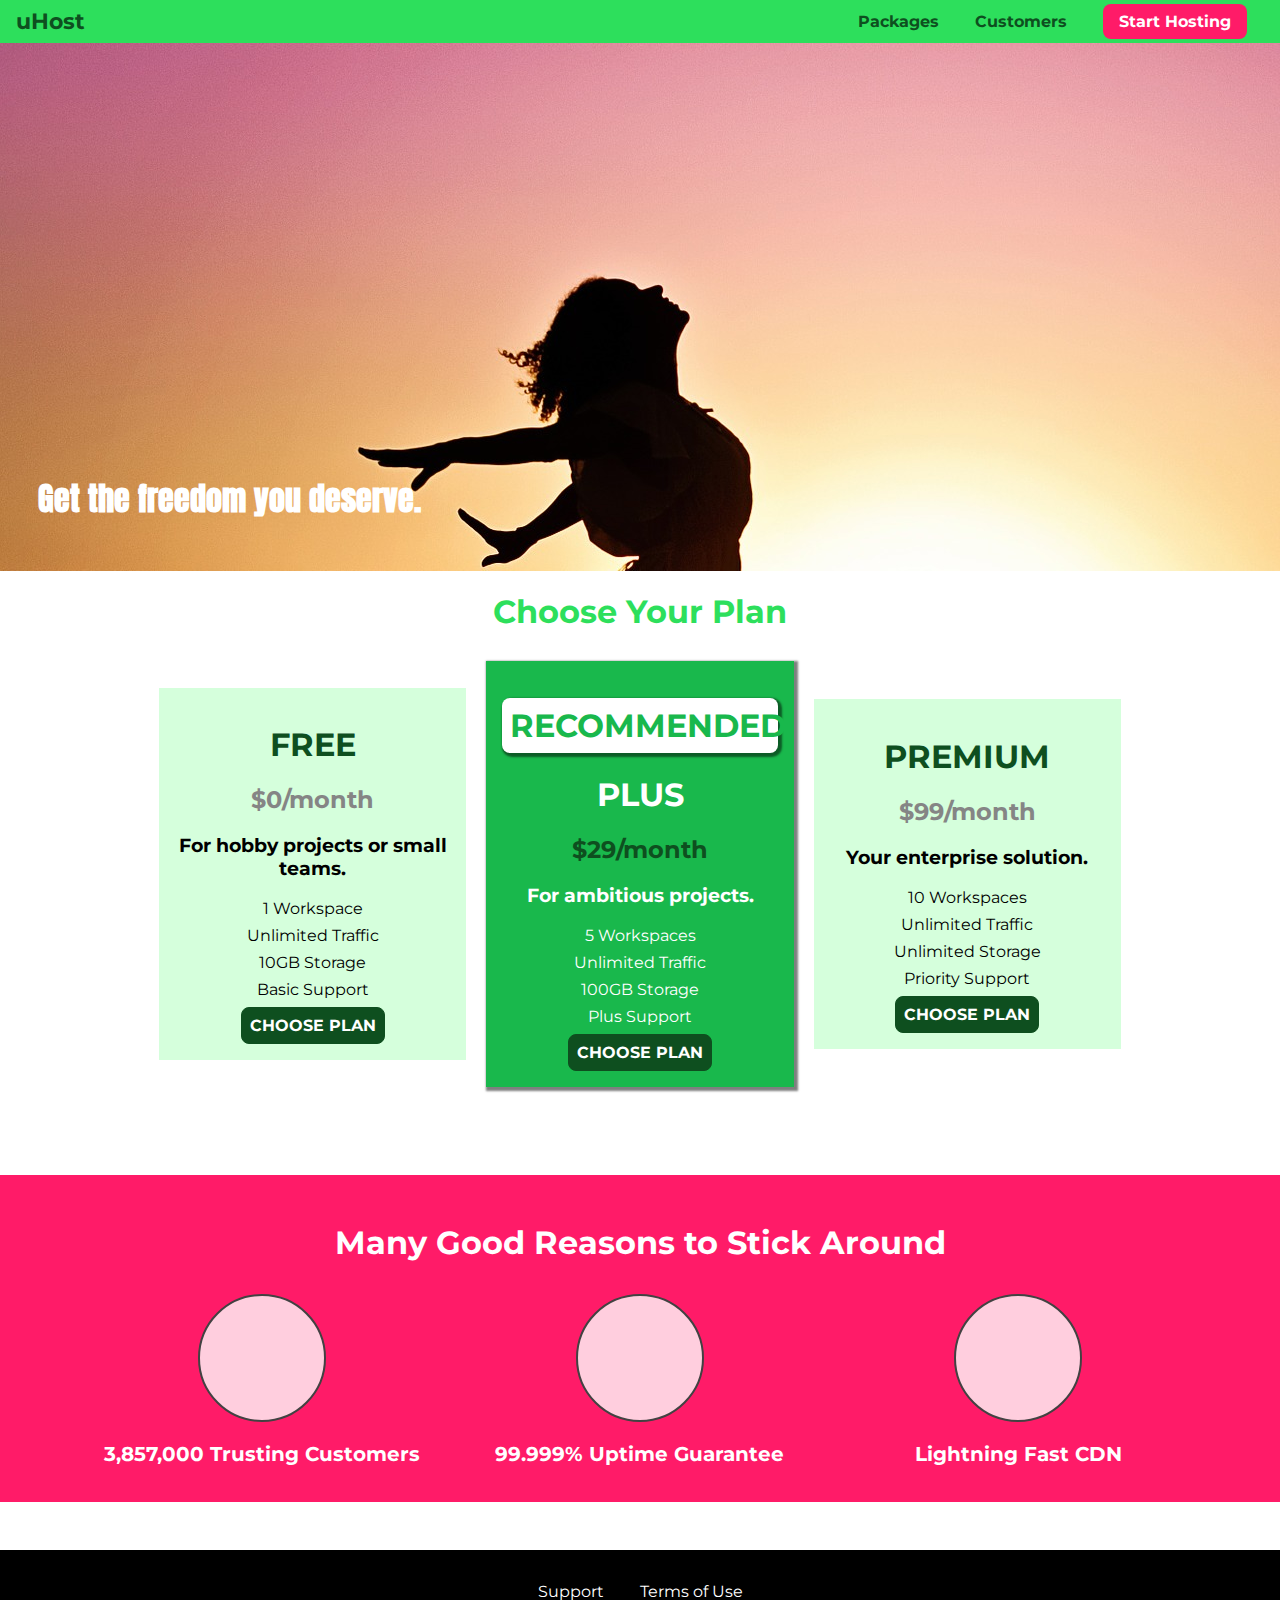
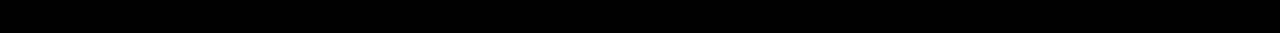
==== Background/index.html @ 16523518 "Add Background" ====
<!DOCTYPE html>
<html lang="en">

<head>
    <meta charset="UTF-8">
    <meta http-equiv="X-UA-Compatible" content="ie=edge">
    <title>uHost</title>
    <link rel="shortcut icon" href="favicon.png">
    <link href="https://fonts.googleapis.com/css?family=Anton" rel="stylesheet">
    <link href="https://fonts.googleapis.com/css?family=Montserrat:400,700" rel="stylesheet">
    <link rel="stylesheet" href="shared.css">
    <link rel="stylesheet" href="main.css">
</head>

<body>
    <header class="main-header">
        <div>
            <a href="index.html" class="main-header__brand">
                uHost
            </a>
        </div>
        <nav class="main-nav">
            <ul class="main-nav__items">
                <li class="main-nav__item">
                    <a href="packages/index.html">Packages</a>
                </li>
                <li class="main-nav__item">
                    <a href="customers/index.html">Customers</a>
                </li>
                <li class="main-nav__item main-nav__item--cta">
                    <a href="start-hosting/index.html">Start Hosting</a>
                </li>
            </ul>
        </nav>
    </header>
    <main>
        <section id="product-overview">
            <h1>Get the freedom you deserve.</h1>
        </section>
        <section id="plans">
            <h1 class="section-title">Choose Your Plan</h1>
            <div class="plan__list">
                <article class="plan">
                    <h1 class="plan__title">FREE</h1>
                    <h2 class="plan__price">$0/month</h2>
                    <h3>For hobby projects or small teams.</h3>
                    <ul class="plan__features">
                        <li class="plan__feature">1 Workspace</li>
                        <li class="plan__feature">Unlimited Traffic</li>
                        <li class="plan__feature">10GB Storage</li>
                        <li class="plan__feature">Basic Support</li>
                    </ul>
                    <div>
                        <button class="button">CHOOSE PLAN</button>
                    </div>
                </article>
                <article class="plan plan--highlighted">
                    <h1 class="plan__annotation">RECOMMENDED</h1>
                    <h1 class="plan__title">PLUS</h1>
                    <h2 class="plan__price">$29/month</h2>
                    <h3>For ambitious projects.</h3>
                    <ul class="plan__features">
                        <li class="plan__feature">5 Workspaces</li>
                        <li class="plan__feature">Unlimited Traffic</li>
                        <li class="plan__feature">100GB Storage</li>
                        <li class="plan__feature">Plus Support</li>
                    </ul>
                    <div>
                        <button class="button">CHOOSE PLAN</button>
                    </div>
                </article>
                <article class="plan">
                    <h1 class="plan__title">PREMIUM</h1>
                    <h2 class="plan__price">$99/month</h2>
                    <h3>Your enterprise solution.</h3>
                    <ul class="plan__features">
                        <li class="plan__feature">10 Workspaces</li>
                        <li class="plan__feature">Unlimited Traffic</li>
                        <li class="plan__feature">Unlimited Storage</li>
                        <li class="plan__feature">Priority Support</li>
                    </ul>
                    <div>
                        <button class="button">CHOOSE PLAN</button>
                    </div>
                </article>
            </div>
        </section>
        <section id="key-features">
            <h1 class="section-title">Many Good Reasons to Stick Around</h1>
            <ul class="key-feature__list">
                <li class="key-feature">
                    <div class="key-feature__image">

                    </div>
                    <p class="key-feature__description">3,857,000 Trusting Customers</p>
                </li>
                <li class="key-feature">
                    <div class="key-feature__image">

                    </div>
                    <p class="key-feature__description">99.999% Uptime Guarantee</p>
                </li>
                <li class="key-feature">
                    <div class="key-feature__image">

                    </div>
                    <p class="key-feature__description">Lightning Fast CDN</p>
                </li>
            </ul>
        </section>
    </main>
    <footer class="main-footer">
        <nav>
            <ul class="main-footer__links">
                <li class="main-footer__link">
                    <a href="#">Support</a>
                </li>
                <li class="main-footer__link">
                    <a href="#">Terms of Use</a>
                </li>
            </ul>
        </nav>
    </footer>
</body>

</html>
---- Background/shared.css ----
* {
    box-sizing: border-box;
}

body {
    font-family: 'Montserrat', sans-serif;
    margin: 0;
}

.main-header {
    width: 100%;
    position: fixed;
    top: 0;
    left: 0;
    background: #2ddf5c;
    padding: 8px 16px;
    z-index: 1;
}

.main-header > div {
    display: inline-block;
    vertical-align: middle;
}

.main-header__brand {
    color: #0e4f1f;
    text-decoration: none;
    font-weight: bold;
    font-size: 22px;
}

.main-nav {
    display: inline-block;
    text-align: right;
    width: calc(100% - 74px);
    vertical-align: middle;
}

.main-nav__items {
    margin: 0;
    padding: 0;
    list-style: none;
}

.main-nav__item {
    display: inline-block;
    margin: 0 16px;
}

.main-nav__item a {
    text-decoration: none;
    color: #0e4f1f;
    font-weight: bold;
    padding: 3px 0;
}

.main-nav__item a:hover,
.main-nav__item a:active {
    color: white;
    border-bottom: 5px solid white;
}

.main-nav__item--cta a {
    color: white;
    background: #ff1b68;
    padding: 8px 16px;
    border-radius: 8px;
}

.main-nav__item--cta a:hover,
.main-nav__item--cta a:active {
    color: #ff1b68;
    background: white;
    border: none;
}

.main-footer {
    background: black;
    padding: 32px;
    margin-top: 48px;
}

.main-footer__links {
    list-style: none;
    margin: 0;
    padding: 0;
    text-align: center;
}

.main-footer__link {
    display: inline-block;
    margin: 0 16px;
}

.main-footer__link a {
    color: white;
    text-decoration: none;
}

.main-footer__link a:hover,
.main-footer__link a:active {
    color: #ccc;
}

.button {
    background: #0e4f1f;
    color: white;
    font: inherit;
    border: 1.5px solid #0e4f1f;
    padding: 8px;
    border-radius: 8px;
    font-weight: bold;
    cursor: pointer;
}

.button:hover,
.button:active {
    background: white;
    color: #0e4f1f;
}

.button:focus {
    outline: none;
}
---- Background/main.css ----
#product-overview {
    background: url("freedom.jpg");
    width: 100%;
    height: 528px;
    padding: 10px;
    margin-top: 43px;
    position: relative;
}

.section-title {
    color: #2ddf5c;
    text-align: center;
}

#product-overview h1 {
    color: white;
    font-family: 'Anton', sans-serif;
    position: absolute;
    bottom: 5%;
    left: 3%;
}

.plan__list {
    width: 80%;
    margin: auto;
    text-align: center;
}

.plan {
    background: #d5ffdc;
    text-align: center;
    padding: 16px;
    margin: 8px;
    display: inline-block;
    width: 30%;
    vertical-align: middle;
}

.plan--highlighted {
    background: #19b84c;
    color: white;
    box-shadow: 2px 2px 2px 2px rgba(0, 0, 0, 0.5);
}

.plan__annotation {
    background: white;
    color: #19b84c;
    padding: 8px;
    box-shadow: 2px 2px 2px 2px rgba(0, 0, 0, 0.5);
    border-radius: 8px;
}

.plan__title {
    color: #0e4f1f;
}

.plan__price {
    color: #858585;
}

.plan--highlighted .plan__title {
    color: white;
}

.plan--highlighted .plan__price {
    color: #0e4f1f;
}

.plan__features {
    list-style: none;
    margin: 0;
    padding: 0;
}

.plan__feature {
    margin: 8px 0;
}

#key-features {
    background: #ff1b68;
    margin-top: 80px;
    padding: 16px;
}

#key-features .section-title {
    color: white;
    margin: 32px;
}

.key-feature__list {
    list-style: none;
    margin: 0;
    padding: 0;
    text-align: center;
}

.key-feature {
    display: inline-block;
    width: 30%;
    vertical-align: top;
}

.key-feature__image {
    background: #ffcede;
    width: 128px;
    height: 128px;
    border: 2px solid #424242;
    border-radius: 50%;
    margin: auto;
}

.key-feature__description {
    text-align: center;
    font-weight: bold;
    color: white;
    font-size: 20px;
}

/* h1 {
    font-family: sans-serif;
} */
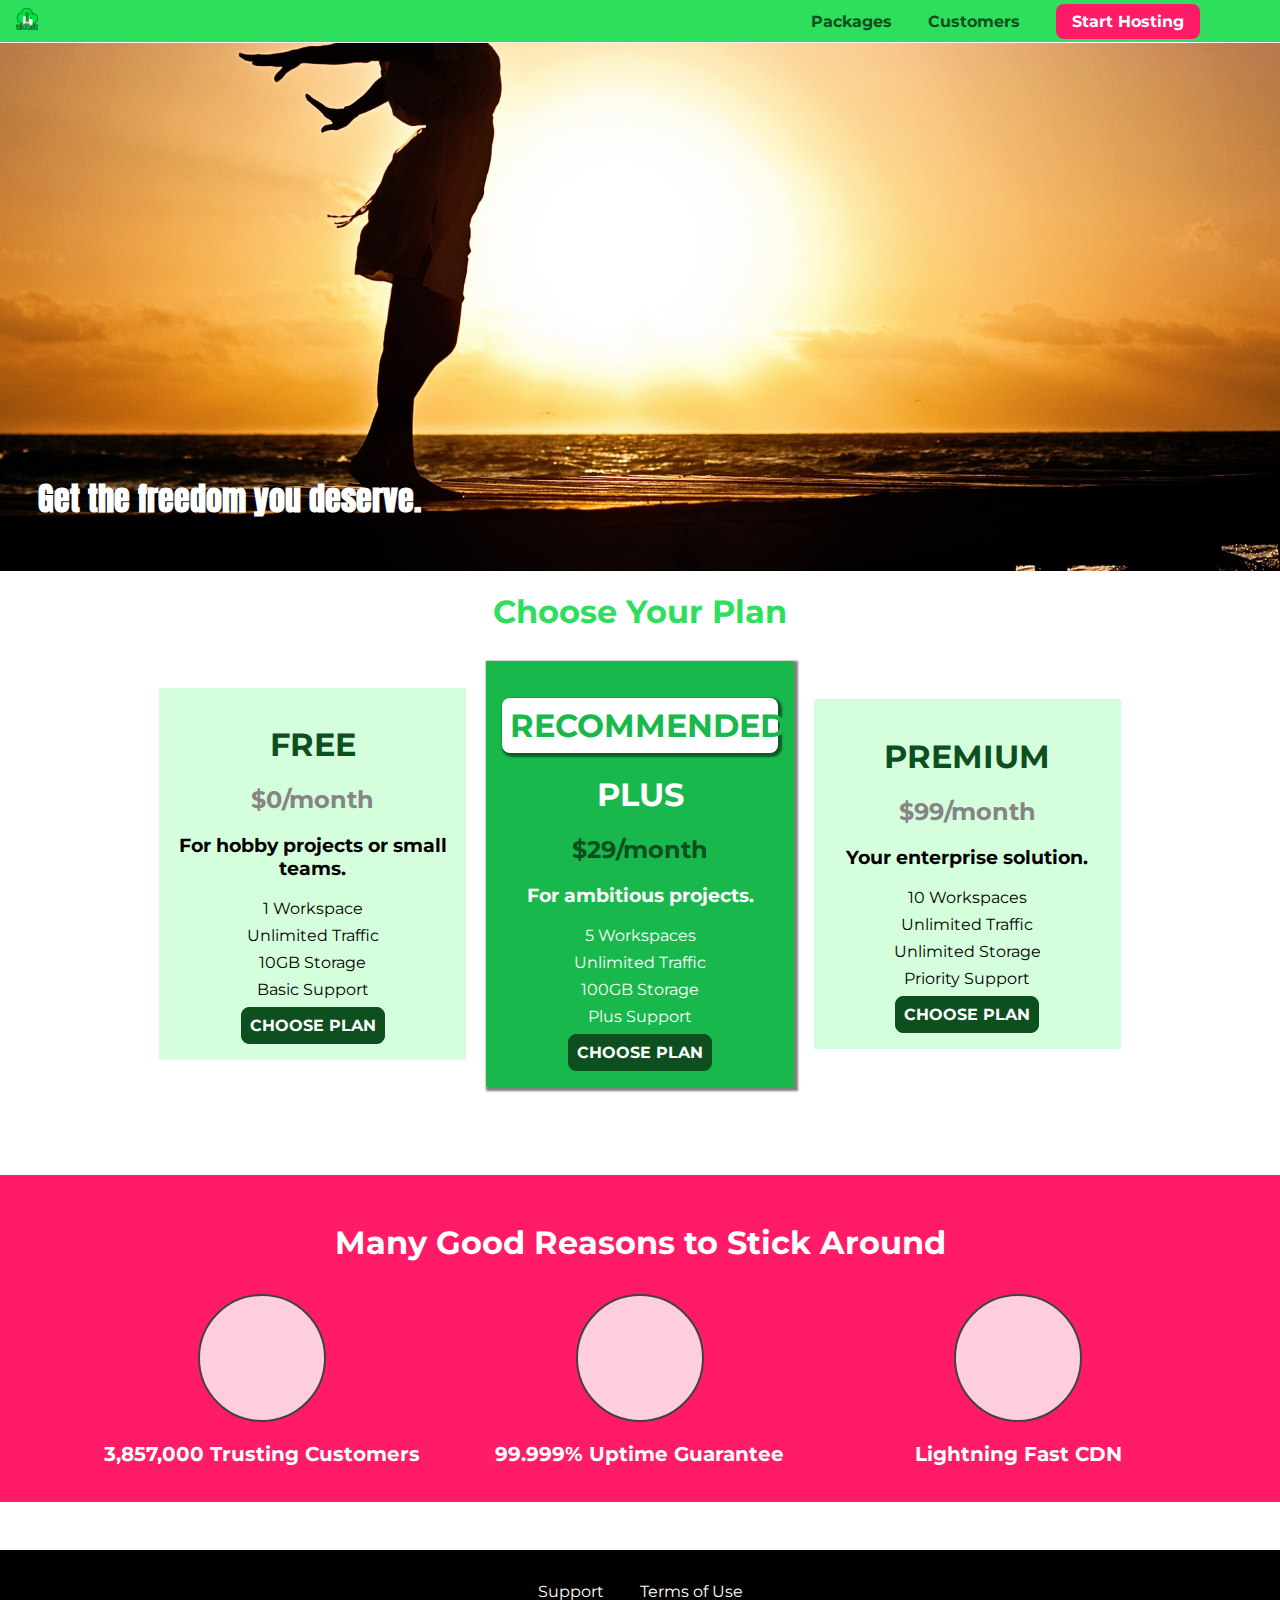
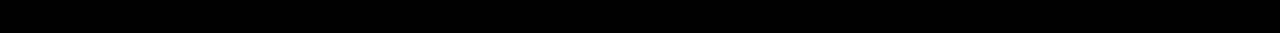
==== commit 056000d8: "Add logo" ====
--- a/Background/index.html
+++ b/Background/index.html
@@ -16,7 +16,7 @@
     <header class="main-header">
         <div>
             <a href="index.html" class="main-header__brand">
-                uHost
+                <img src="./images/uhost-icon.png" alt="uHost logo">
             </a>
         </div>
         <nav class="main-nav">
--- a/Background/shared.css
+++ b/Background/shared.css
@@ -27,6 +27,12 @@
     text-decoration: none;
     font-weight: bold;
     font-size: 22px;
+    display: inline-block;
+    height: 22px;
+}
+
+.main-header__brand img {
+    height: 100%;
 }
 
 .main-nav {
--- a/Background/main.css
+++ b/Background/main.css
@@ -1,7 +1,14 @@
 
 
 #product-overview {
-    background: url("freedom.jpg");
+    /* background: url("freedom.jpg"); */
+    background: url("./images/freedom.jpg") left 10% bottom 20%/cover no-repeat border-box;
+    /* background-size: cover;
+    background-image: url("freedom.jpg")
+    background-position: left 10% bottom 20%; */
+    /* background-repeat: no-repeat;
+    background-origin: border-box;
+    background-clip: border-box; */
     width: 100%;
     height: 528px;
     padding: 10px;
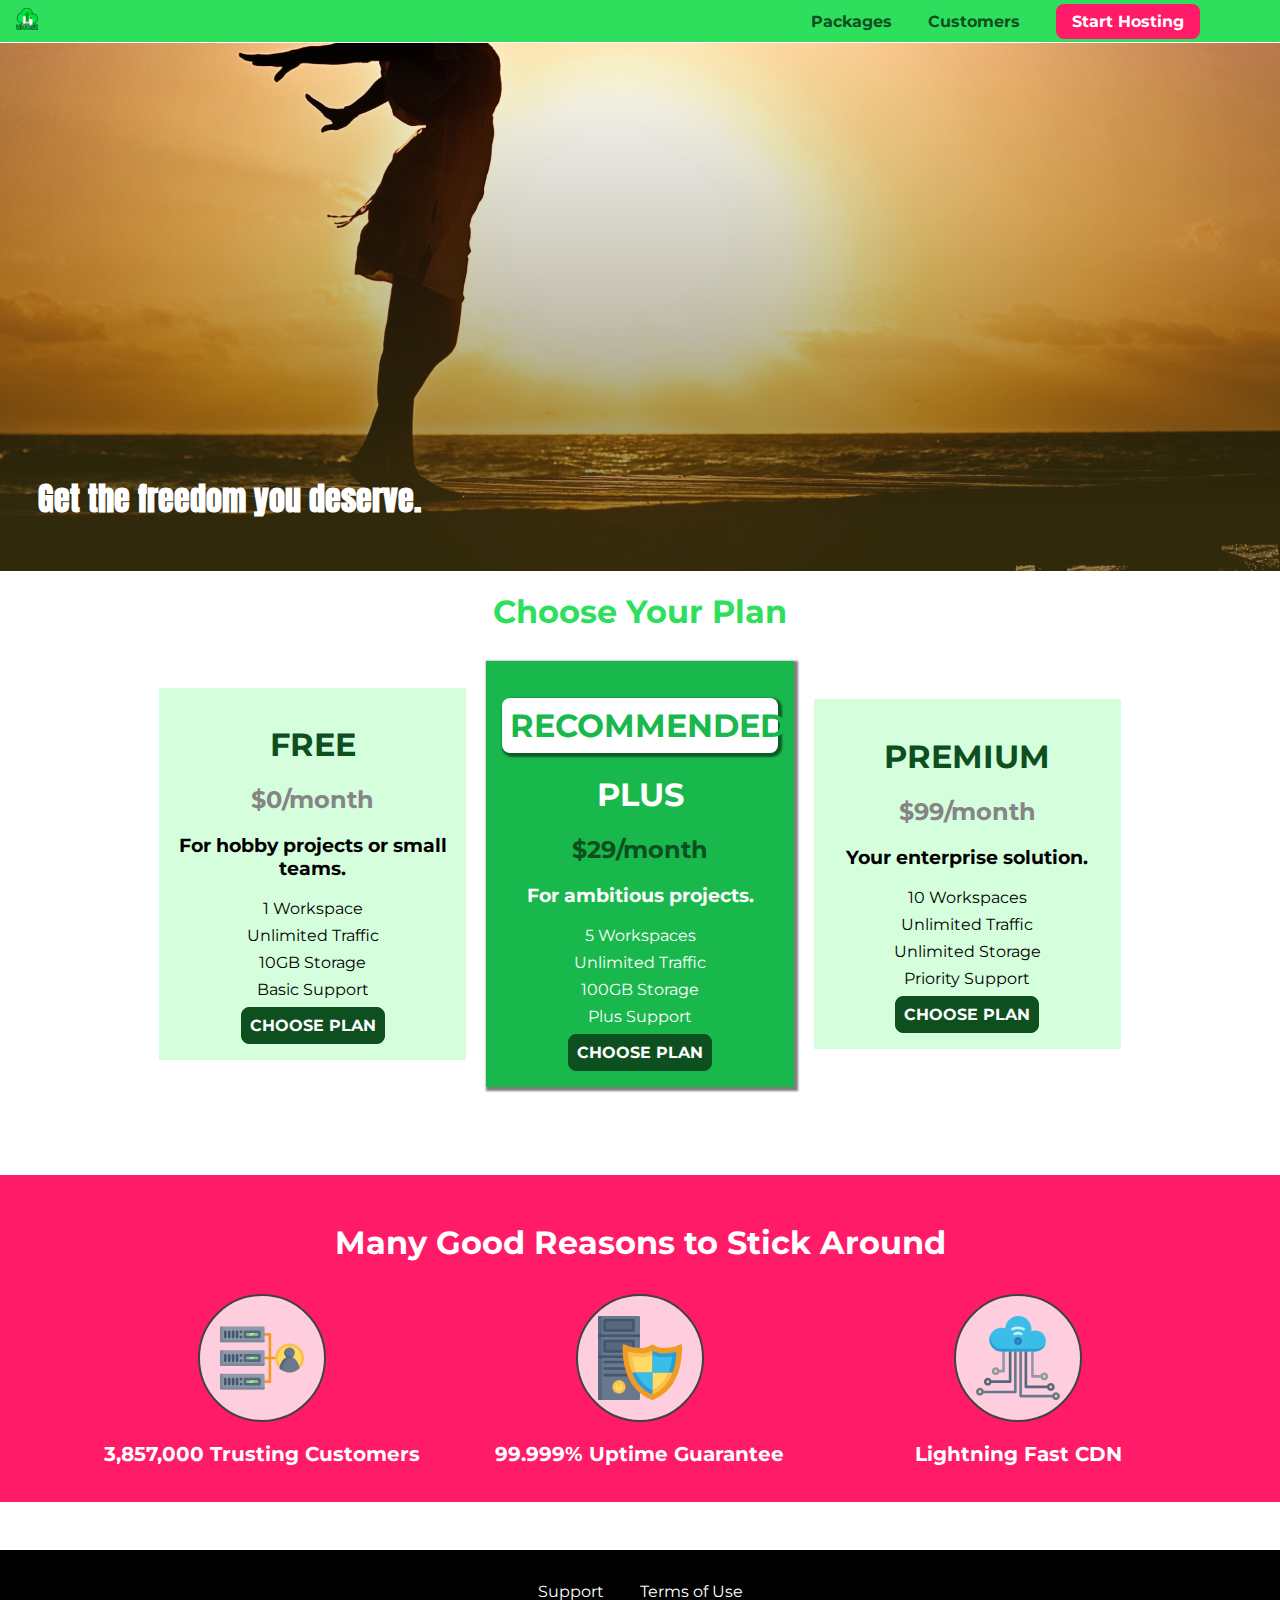
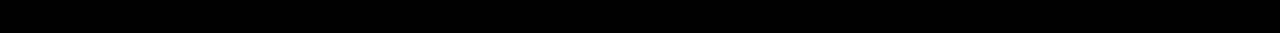
==== commit 78d6d440: "Complete Backgrounds" ====
--- a/Background/index.html
+++ b/Background/index.html
@@ -89,20 +89,183 @@
             <h1 class="section-title">Many Good Reasons to Stick Around</h1>
             <ul class="key-feature__list">
                 <li class="key-feature">
-                    <div class="key-feature__image">
-
+                    <div class="key-feature__image">                  
+                        <svg viewBox="0 0 512 512">
+                            <path style="fill:#F09B24;" d="M344,248h-32V112c0-4.418-3.582-8-8-8h-40c-4.418,0-8,3.582-8,8s3.582,8,8,8h32v128h-32  c-4.418,0-8,3.582-8,8s3.582,8,8,8h32v128h-32c-4.418,0-8,3.582-8,8s3.582,8,8,8h40c4.418,0,8-3.582,8-8V264h32c4.418,0,8-3.582,8-8  S348.418,248,344,248z"
+                            />
+                            <path style="fill:#8E9AA9;" d="M264,64H8c-4.418,0-8,3.582-8,8v80c0,4.418,3.582,8,8,8h256c4.418,0,8-3.582,8-8V72  C272,67.582,268.418,64,264,64z"
+                            />
+                            <path style="fill:#7C899B;" d="M24,144c-4.418,0-8-3.582-8-8V64H8c-4.418,0-8,3.582-8,8v80c0,4.418,3.582,8,8,8h256  c4.418,0,8-3.582,8-8v-8H24z"
+                            />
+                            <rect x="152" y="96" style="fill:#B8E3A8;" width="88" height="32" />
+                            <g>
+                                <polygon style="fill:#7EC97D;" points="152,96 152,128 166,128 198,96  " />
+                                <polygon style="fill:#7EC97D;" points="220,96 188,128 240,128 240,96  " />
+                            </g>
+                            <path style="fill:#56677E;" d="M240,136h-88c-4.418,0-8-3.582-8-8V96c0-4.418,3.582-8,8-8h88c4.418,0,8,3.582,8,8v32  C248,132.418,244.418,136,240,136z M160,120h72v-16h-72V120z"
+                            />
+                            <g>
+                                <path style="fill:#435670;" d="M32,136c-4.418,0-8-3.582-8-8V96c0-4.418,3.582-8,8-8s8,3.582,8,8v32C40,132.418,36.418,136,32,136z   "
+                                />
+                                <path style="fill:#435670;" d="M56,136c-4.418,0-8-3.582-8-8V96c0-4.418,3.582-8,8-8s8,3.582,8,8v32C64,132.418,60.418,136,56,136z   "
+                                />
+                                <path style="fill:#435670;" d="M80,136c-4.418,0-8-3.582-8-8V96c0-4.418,3.582-8,8-8s8,3.582,8,8v32C88,132.418,84.418,136,80,136z   "
+                                />
+                                <path style="fill:#435670;" d="M104,136c-4.418,0-8-3.582-8-8V96c0-4.418,3.582-8,8-8s8,3.582,8,8v32   C112,132.418,108.418,136,104,136z"
+                                />
+                                <path style="fill:#435670;" d="M128,105c-4.418,0-8-3.582-8-8v-1c0-4.418,3.582-8,8-8s8,3.582,8,8v1   C136,101.418,132.418,105,128,105z"
+                                />
+                                <path style="fill:#435670;" d="M128,136c-4.418,0-8-3.582-8-8v-1c0-4.418,3.582-8,8-8s8,3.582,8,8v1   C136,132.418,132.418,136,128,136z"
+                                />
+                            </g>
+                            <path style="fill:#8E9AA9;" d="M264,208H8c-4.418,0-8,3.582-8,8v80c0,4.418,3.582,8,8,8h256c4.418,0,8-3.582,8-8v-80  C272,211.582,268.418,208,264,208z"
+                            />
+                            <path style="fill:#7C899B;" d="M24,288c-4.418,0-8-3.582-8-8v-72H8c-4.418,0-8,3.582-8,8v80c0,4.418,3.582,8,8,8h256  c4.418,0,8-3.582,8-8v-8H24z"
+                            />
+                            <rect x="152" y="240" style="fill:#B8E3A8;" width="88" height="32" />
+                            <g>
+                                <polygon style="fill:#7EC97D;" points="152,240 152,272 166,272 198,240  " />
+                                <polygon style="fill:#7EC97D;" points="220,240 188,272 240,272 240,240  " />
+                            </g>
+                            <path style="fill:#56677E;" d="M240,280h-88c-4.418,0-8-3.582-8-8v-32c0-4.418,3.582-8,8-8h88c4.418,0,8,3.582,8,8v32  C248,276.418,244.418,280,240,280z M160,264h72v-16h-72V264z"
+                            />
+                            <g>
+                                <path style="fill:#435670;" d="M32,280c-4.418,0-8-3.582-8-8v-32c0-4.418,3.582-8,8-8s8,3.582,8,8v32C40,276.418,36.418,280,32,280   z"
+                                />
+                                <path style="fill:#435670;" d="M56,280c-4.418,0-8-3.582-8-8v-32c0-4.418,3.582-8,8-8s8,3.582,8,8v32C64,276.418,60.418,280,56,280   z"
+                                />
+                                <path style="fill:#435670;" d="M80,280c-4.418,0-8-3.582-8-8v-32c0-4.418,3.582-8,8-8s8,3.582,8,8v32C88,276.418,84.418,280,80,280   z"
+                                />
+                                <path style="fill:#435670;" d="M104,280c-4.418,0-8-3.582-8-8v-32c0-4.418,3.582-8,8-8s8,3.582,8,8v32   C112,276.418,108.418,280,104,280z"
+                                />
+                                <path style="fill:#435670;" d="M128,249c-4.418,0-8-3.582-8-8v-1c0-4.418,3.582-8,8-8s8,3.582,8,8v1   C136,245.418,132.418,249,128,249z"
+                                />
+                                <path style="fill:#435670;" d="M128,280c-4.418,0-8-3.582-8-8v-1c0-4.418,3.582-8,8-8s8,3.582,8,8v1   C136,276.418,132.418,280,128,280z"
+                                />
+                            </g>
+                            <path style="fill:#8E9AA9;" d="M264,352H8c-4.418,0-8,3.582-8,8v80c0,4.418,3.582,8,8,8h256c4.418,0,8-3.582,8-8v-80  C272,355.582,268.418,352,264,352z"
+                            />
+                            <path style="fill:#7C899B;" d="M24,432c-4.418,0-8-3.582-8-8v-72H8c-4.418,0-8,3.582-8,8v80c0,4.418,3.582,8,8,8h256  c4.418,0,8-3.582,8-8v-8H24z"
+                            />
+                            <rect x="152" y="384" style="fill:#B8E3A8;" width="88" height="32" />
+                            <g>
+                                <polygon style="fill:#7EC97D;" points="152,384 152,416 166,416 198,384  " />
+                                <polygon style="fill:#7EC97D;" points="220,384 188,416 240,416 240,384  " />
+                            </g>
+                            <path style="fill:#56677E;" d="M240,424h-88c-4.418,0-8-3.582-8-8v-32c0-4.418,3.582-8,8-8h88c4.418,0,8,3.582,8,8v32  C248,420.418,244.418,424,240,424z M160,408h72v-16h-72V408z"
+                            />
+                            <g>
+                                <path style="fill:#435670;" d="M32,424c-4.418,0-8-3.582-8-8v-32c0-4.418,3.582-8,8-8s8,3.582,8,8v32C40,420.418,36.418,424,32,424   z"
+                                />
+                                <path style="fill:#435670;" d="M56,424c-4.418,0-8-3.582-8-8v-32c0-4.418,3.582-8,8-8s8,3.582,8,8v32C64,420.418,60.418,424,56,424   z"
+                                />
+                                <path style="fill:#435670;" d="M80,424c-4.418,0-8-3.582-8-8v-32c0-4.418,3.582-8,8-8s8,3.582,8,8v32C88,420.418,84.418,424,80,424   z"
+                                />
+                                <path style="fill:#435670;" d="M104,424c-4.418,0-8-3.582-8-8v-32c0-4.418,3.582-8,8-8s8,3.582,8,8v32   C112,420.418,108.418,424,104,424z"
+                                />
+                                <path style="fill:#435670;" d="M128,393c-4.418,0-8-3.582-8-8v-1c0-4.418,3.582-8,8-8s8,3.582,8,8v1   C136,389.418,132.418,393,128,393z"
+                                />
+                                <path style="fill:#435670;" d="M128,424c-4.418,0-8-3.582-8-8v-1c0-4.418,3.582-8,8-8s8,3.582,8,8v1   C136,420.418,132.418,424,128,424z"
+                                />
+                            </g>
+                            <path style="fill:#F7C14D;" d="M424,168c-48.523,0-88,39.477-88,88s39.477,88,88,88s88-39.477,88-88S472.523,168,424,168z" />
+                            <path style="fill:#FFDB66;" d="M424,184c-39.701,0-72,32.299-72,72s32.299,72,72,72s72-32.299,72-72S463.701,184,424,184z" />
+                            <path style="fill:#69788D;" d="M484.893,314.16C476.393,274.588,451.922,248,424,248s-52.393,26.588-60.893,66.16  c-0.605,2.82,0.354,5.749,2.511,7.664C381.731,336.124,402.465,344,424,344s42.269-7.876,58.381-22.176  C484.539,319.909,485.498,316.98,484.893,314.16z"
+                            />
+                            <path style="fill:#56677E;" d="M434.053,249.171C430.768,248.403,427.411,248,424,248c-27.922,0-52.393,26.588-60.893,66.16  c-0.605,2.82,0.354,5.749,2.511,7.664c3.383,3.002,6.979,5.703,10.734,8.125C384.904,286.243,407.373,255.378,434.053,249.171z"
+                            />
+                            <path style="fill:#69788D;" d="M424,192c-17.645,0-32,14.355-32,32s14.355,32,32,32s32-14.355,32-32S441.645,192,424,192z" />
+                            <path style="fill:#56677E;" d="M432,248c-17.645,0-32-14.355-32-32c0-6.783,2.128-13.076,5.742-18.258  C397.444,203.53,392,213.138,392,224c0,17.645,14.355,32,32,32c10.862,0,20.471-5.444,26.258-13.742  C445.076,245.872,438.783,248,432,248z"
+                            />
+                        </svg>
                     </div>
                     <p class="key-feature__description">3,857,000 Trusting Customers</p>
                 </li>
                 <li class="key-feature">
-                    <div class="key-feature__image">
-
+                    <div class="key-feature__image">            
+                        <svg viewBox="0 0 512 512">
+                            <path style="fill:#69788D;" d="M248,0H8C3.582,0,0,3.582,0,8v496c0,4.418,3.582,8,8,8h240c4.418,0,8-3.582,8-8V8  C256,3.582,252.418,0,248,0z"
+                            />
+                            <path style="fill:#56677E;" d="M24,504V8c0-4.418,3.582-8,8-8H8C3.582,0,0,3.582,0,8v496c0,4.418,3.582,8,8,8h24  C27.582,512,24,508.418,24,504z"
+                            />
+                            <g>
+                                <rect x="0" y="112" style="fill:#435670;" width="256" height="16" />
+                                <rect x="0" y="240" style="fill:#435670;" width="256" height="16" />
+                            </g>
+                            <path style="fill:#F7C14D;" d="M128,392c-22.056,0-40,17.944-40,40s17.944,40,40,40s40-17.944,40-40S150.056,392,128,392z" />
+                            <path style="fill:#FFDB66;" d="M128,408c-13.233,0-24,10.767-24,24s10.767,24,24,24s24-10.767,24-24S141.233,408,128,408z" />
+                            <path style="fill:#F7C14D;" d="M128,392c-2.739,0-5.414,0.278-8,0.805V424c0,4.418,3.582,8,8,8c4.418,0,8-3.582,8-8v-31.195  C133.414,392.278,130.739,392,128,392z"
+                            />
+                            <g>
+                                <path style="fill:#435670;" d="M216,288H40c-4.418,0-8-3.582-8-8s3.582-8,8-8h176c4.418,0,8,3.582,8,8S220.418,288,216,288z"
+                                />
+                                <path style="fill:#435670;" d="M216,328H40c-4.418,0-8-3.582-8-8s3.582-8,8-8h176c4.418,0,8,3.582,8,8S220.418,328,216,328z"
+                                />
+                                <path style="fill:#435670;" d="M216,368H40c-4.418,0-8-3.582-8-8s3.582-8,8-8h176c4.418,0,8,3.582,8,8S220.418,368,216,368z"
+                                />
+                                <path style="fill:#435670;" d="M216,16H40c-4.418,0-8,3.582-8,8v64c0,4.418,3.582,8,8,8h176c4.418,0,8-3.582,8-8V24   C224,19.582,220.418,16,216,16z"
+                                />
+                            </g>
+                            <rect x="48" y="32" style="fill:#56677E;" width="160" height="48" />
+                            <path style="fill:#435670;" d="M216,144H40c-4.418,0-8,3.582-8,8v64c0,4.418,3.582,8,8,8h176c4.418,0,8-3.582,8-8v-64  C224,147.582,220.418,144,216,144z"
+                            />
+                            <rect x="48" y="160" style="fill:#56677E;" width="160" height="48" />
+                            <path style="fill:#F09B24;" d="M511.747,180.237c-0.194-6.537-8.107-10.107-13.135-5.894c-5.6,4.693-42.904,21.282-98.514,21.282  c-33.45,0-64.625-20.999-64.929-21.206c-2.9-1.991-6.764-1.85-9.512,0.346c-2.677,2.135-27.201,20.86-63.793,20.86  c-55.607,0-92.914-16.589-98.515-21.282c-5.028-4.211-12.941-0.645-13.135,5.894c-1.634,54.834,4.655,105.941,18.693,151.903  c12.096,39.604,29.759,74.047,52.497,102.373c27.538,34.304,62.743,59.882,104.66,76.045c3.069,1.918,6.757,1.921,9.83,0  c41.917-16.163,77.122-41.741,104.66-76.045c22.738-28.326,40.401-62.77,52.497-102.373  C507.092,286.179,513.381,235.071,511.747,180.237z"
+                            />
+                            <path style="fill:#F7C14D;" d="M476.21,221.226c-1.953-1.631-4.568-2.235-7.036-1.628c-21.686,5.327-44.926,8.028-69.075,8.028  c-25.926,0-49.633-8.975-64.955-16.504c-2.307-1.134-5.016-1.091-7.284,0.116c-14.059,7.477-36.919,16.388-65.994,16.388  c-24.153,0-47.394-2.701-69.075-8.028c-5.155-1.268-10.221,2.966-9.894,8.261c2.077,33.693,7.668,65.635,16.616,94.935  c22.774,74.565,66.139,126.334,128.888,153.868c2.032,0.891,4.397,0.891,6.43,0c61.777-27.107,104.716-78.876,127.62-153.868  c8.948-29.3,14.539-61.241,16.616-94.935C479.224,225.319,478.163,222.856,476.21,221.226z"
+                            />
+                            <path style="fill:#FFDB66;" d="M331.609,451.727c-52.604-25.289-89.304-70.987-109.144-135.944  c-6.532-21.39-11.162-44.336-13.82-68.447c17.133,2.852,34.952,4.291,53.22,4.291c29.394,0,53.376-7.793,69.978-15.561  c17.44,7.736,41.656,15.561,68.256,15.561c18.267,0,36.085-1.439,53.219-4.291c-2.659,24.112-7.288,47.06-13.82,68.448  C419.545,381.108,383.27,426.805,331.609,451.727z"
+                            />
+                            <g>
+                                <path style="fill:#2C9DD4;" d="M479.066,227.858c0.157-2.539-0.903-5.002-2.856-6.633s-4.568-2.235-7.036-1.628   c-21.686,5.327-44.926,8.028-69.075,8.028c-25.926,0-49.633-8.975-64.955-16.504c-1.057-0.52-2.2-0.78-3.345-0.806l-0.072,133.351   h123.601c2.556-6.746,4.933-13.702,7.123-20.874C471.398,293.493,476.989,261.552,479.066,227.858z"
+                                />
+                                <path style="fill:#2C9DD4;" d="M206.658,343.667c24.153,63.42,65.028,108.108,121.743,132.995c1.031,0.452,2.147,0.673,3.263,0.666   l0.063-133.661H206.658z"
+                                />
+                            </g>
+                            <g>
+                                <path style="fill:#3CBDE8;" d="M439.497,315.783c6.532-21.389,11.161-44.336,13.82-68.448c-17.134,2.852-34.952,4.291-53.219,4.291   c-26.6,0-50.815-7.824-68.256-15.561l-0.116,107.601h97.758C433.179,334.807,436.524,325.518,439.497,315.783z"
+                                />
+                                <path style="fill:#3CBDE8;" d="M232.523,343.667c21.144,50.298,54.363,86.56,99.087,108.06l0.117-108.06H232.523z" />
+                            </g>
+                        </svg>
                     </div>
                     <p class="key-feature__description">99.999% Uptime Guarantee</p>
                 </li>
                 <li class="key-feature">
-                    <div class="key-feature__image">
-
+                    <div class="key-feature__image">      
+                        <svg viewBox="0 0 512 512">
+                            <path style="fill:#8E9AA9;" d="M168,200c-4.418,0-8,3.582-8,8v120h-17.376c-3.302-9.311-12.194-16-22.624-16  c-13.234,0-24,10.767-24,24s10.766,24,24,24c10.429,0,19.321-6.689,22.624-16H168c4.418,0,8-3.582,8-8V208  C176,203.582,172.418,200,168,200z"
+                            />
+                            <path style="fill:#FFDB66;" d="M120,328c-4.411,0-8,3.589-8,8s3.589,8,8,8s8-3.589,8-8S124.411,328,120,328z" />
+                            <path style="fill:#56677E;" d="M208,200c-4.418,0-8,3.582-8,8v184H94.624C91.322,382.689,82.43,376,72,376  c-13.234,0-24,10.767-24,24s10.766,24,24,24c10.429,0,19.321-6.689,22.624-16H208c4.418,0,8-3.582,8-8V208  C216,203.582,212.418,200,208,200z"
+                            />
+                            <path style="fill:#FFDB66;" d="M72,392c-4.411,0-8,3.589-8,8s3.589,8,8,8s8-3.589,8-8S76.411,392,72,392z" />
+                            <path style="fill:#69788D;" d="M240,208c-4.418,0-8,3.582-8,8v239H47.24c-2.671-10.34-12.078-18-23.24-18c-13.234,0-24,10.767-24,24  s10.766,24,24,24c9.666,0,18.009-5.747,21.809-14H240c4.418,0,8-3.582,8-8V216C248,211.582,244.418,208,240,208z"
+                            />
+                            <path style="fill:#FFDB66;" d="M24,453c-4.411,0-8,3.589-8,8s3.589,8,8,8s8-3.589,8-8S28.411,453,24,453z" />
+                            <path style="fill:#69788D;" d="M488,464c-10.429,0-19.321,6.689-22.624,16H280V208c0-4.418-3.582-8-8-8s-8,3.582-8,8v280  c0,4.418,3.582,8,8,8h193.376c3.302,9.311,12.194,16,22.624,16c13.234,0,24-10.767,24-24S501.234,464,488,464z"
+                            />
+                            <path style="fill:#FFDB66;" d="M488,480c-4.411,0-8,3.589-8,8s3.589,8,8,8s8-3.589,8-8S492.411,480,488,480z" />
+                            <path style="fill:#56677E;" d="M456,408c-10.429,0-19.321,6.689-22.624,16H312V208c0-4.418-3.582-8-8-8s-8,3.582-8,8v224  c0,4.418,3.582,8,8,8h129.376c3.302,9.311,12.194,16,22.624,16c13.234,0,24-10.767,24-24S469.234,408,456,408z"
+                            />
+                            <path style="fill:#FFDB66;" d="M456,424c-4.411,0-8,3.589-8,8s3.589,8,8,8s8-3.589,8-8S460.411,424,456,424z" />
+                            <path style="fill:#8E9AA9;" d="M416,344c-10.429,0-19.321,6.689-22.624,16H352V208c0-4.418-3.582-8-8-8s-8,3.582-8,8v160  c0,4.418,3.582,8,8,8h49.376c3.302,9.311,12.194,16,22.624,16c13.234,0,24-10.767,24-24S429.234,344,416,344z"
+                            />
+                            <path style="fill:#FFDB66;" d="M416,360c-4.411,0-8,3.589-8,8s3.589,8,8,8s8-3.589,8-8S420.411,360,416,360z" />
+                            <path style="fill:#3CBDE8;" d="M362,88c-8.741,0-17.231,1.751-25.06,5.085C337.646,88.797,338,84.43,338,80  c0-44.112-35.888-80-80-80c-42.823,0-77.895,33.816-79.909,76.149C170.393,73.415,162.244,72,154,72c-39.701,0-72,32.299-72,72  s32.299,72,72,72h208c35.29,0,64-28.71,64-64S397.29,88,362,88z"
+                            />
+                            <path style="fill:#2C9DD4;" d="M368,200H160c-39.701,0-72-32.299-72-72c0-5.863,0.721-11.559,2.05-17.019  C84.918,120.88,82,132.102,82,144c0,39.701,32.299,72,72,72h208c30.389,0,55.88-21.296,62.379-49.743  C413.565,186.327,392.352,200,368,200z"
+                            />
+                            <path style="fill:#2A7DB5;" d="M256,128c-13.234,0-24,10.767-24,24s10.766,24,24,24c13.233,0,24-10.767,24-24S269.233,128,256,128z"
+                            />
+                            <path style="fill:#2C9DD4;" d="M256,144c-4.411,0-8,3.589-8,8s3.589,8,8,8c4.411,0,8-3.589,8-8S260.411,144,256,144z" />
+                            <g>
+                                <path style="fill:#C5F1FA;" d="M221.755,87.695c-2.994,0-5.864-1.688-7.233-4.572c-1.894-3.991-0.194-8.763,3.798-10.657   C230.157,66.849,242.834,64,256,64c13.166,0,25.844,2.849,37.68,8.466c3.992,1.895,5.692,6.666,3.798,10.657   s-6.666,5.692-10.657,3.798C277.144,82.328,266.774,80,256,80c-10.774,0-21.144,2.328-30.821,6.921   C224.072,87.446,222.904,87.695,221.755,87.695z"
+                                />
+                                <path style="fill:#C5F1FA;" d="M276.545,116.618c-1.148,0-2.316-0.249-3.424-0.774C267.745,113.293,261.985,112,256,112   c-5.985,0-11.745,1.293-17.121,3.844c-3.991,1.895-8.763,0.192-10.657-3.798c-1.894-3.992-0.193-8.764,3.798-10.657   C239.557,97.813,247.625,96,256,96c8.376,0,16.444,1.813,23.98,5.389c3.991,1.894,5.692,6.665,3.798,10.657   C282.41,114.93,279.539,116.618,276.545,116.618z"
+                                />
+                            </g>
+                        </svg>
                     </div>
                     <p class="key-feature__description">Lightning Fast CDN</p>
                 </li>
--- a/Background/main.css
+++ b/Background/main.css
@@ -1,14 +1,16 @@
 
 
 #product-overview {
+    background: linear-gradient(to top, rgba(80,68,18, 0.6) 10%, transparent), url("./images/freedom.jpg") left 10% bottom 20%/cover no-repeat border-box, #ff1b68;
     /* background: url("freedom.jpg"); */
-    background: url("./images/freedom.jpg") left 10% bottom 20%/cover no-repeat border-box;
     /* background-size: cover;
     background-image: url("freedom.jpg")
     background-position: left 10% bottom 20%; */
     /* background-repeat: no-repeat;
     background-origin: border-box;
     background-clip: border-box; */
+    /* background-image: linear-gradient(180deg, red 70%, blue 80%, rgba(0, 0, 0, 0.5)); */
+    /* background-image: radial-gradient(circle farthest-side at 20% 50%, red, blue, green); */
     width: 100%;
     height: 528px;
     padding: 10px;
@@ -116,6 +118,7 @@
     border: 2px solid #424242;
     border-radius: 50%;
     margin: auto;
+    padding: 20px;
 }
 
 .key-feature__description {
